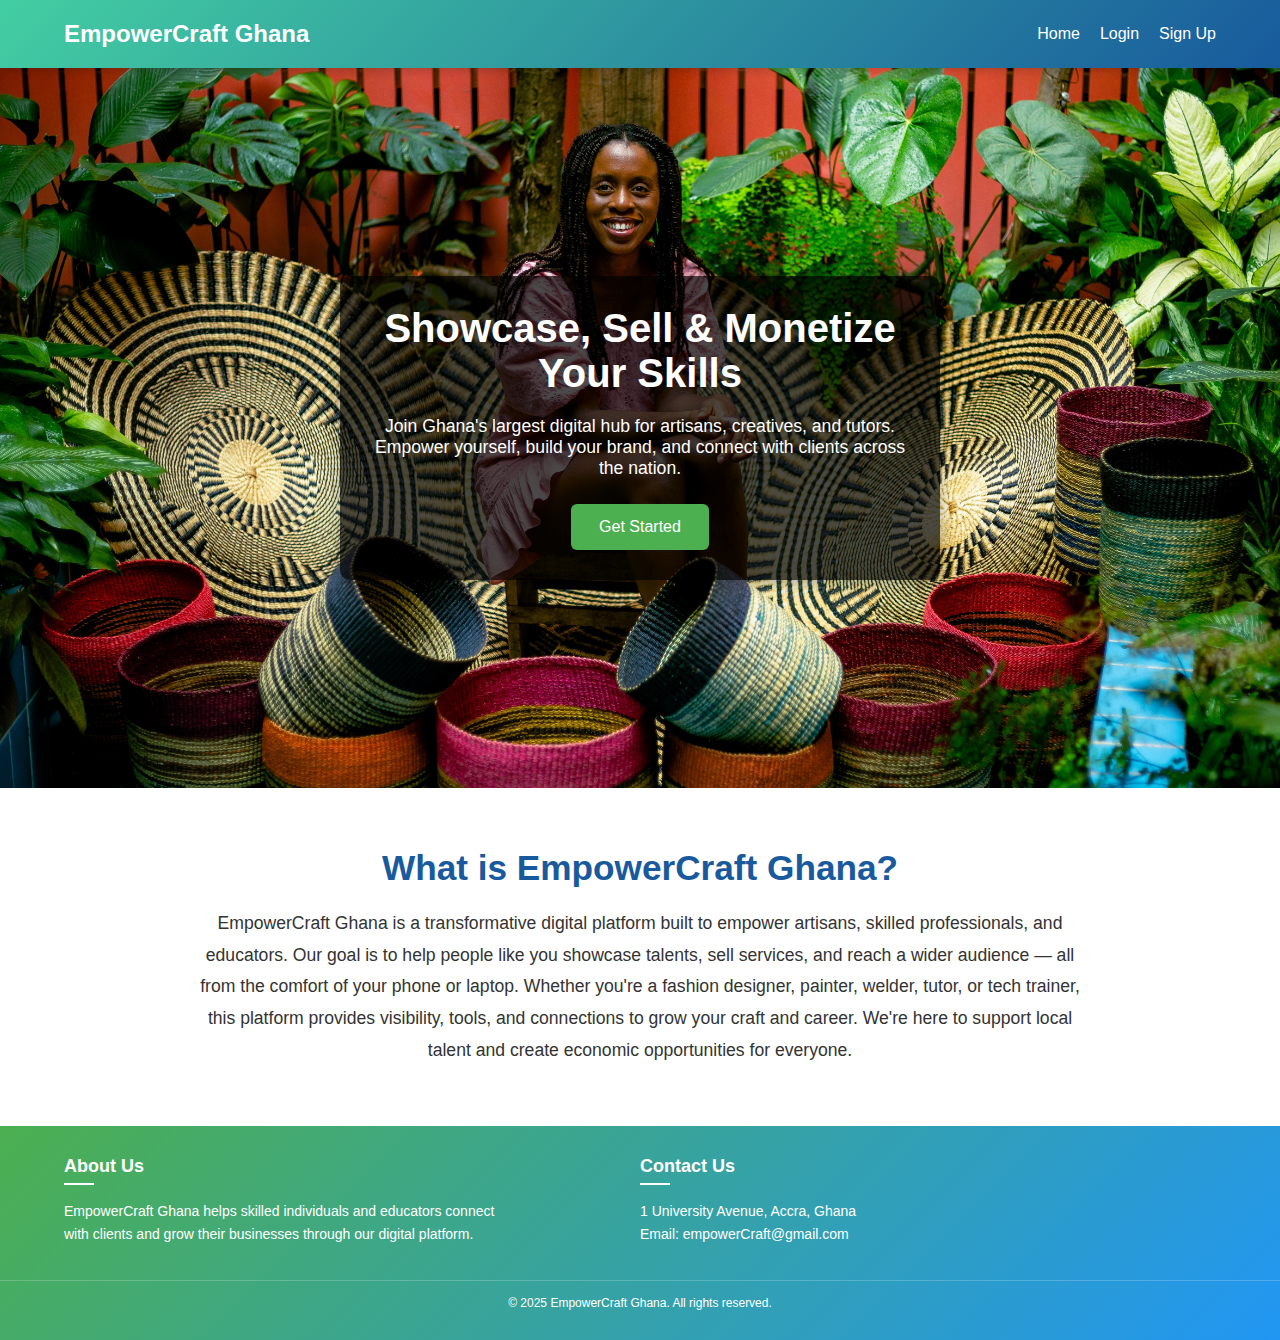
==== index.html @ e8d3cad8 "Update index.html" ====
<!DOCTYPE html>
<html lang="en">
<head>
    <meta charset="UTF-8" />
    <meta name="viewport" content="width=device-width, initial-scale=1.0"/>
    <title>EmpowerCraft Ghana</title>
    <style>
        * {
            margin: 0;
            padding: 0;
            box-sizing: border-box;
        }

        body {
            font-family: 'Segoe UI', Tahoma, Geneva, Verdana, sans-serif;
            background-color: #f4f4f4;
            color: #333;
        }

        header {
            background: linear-gradient(135deg, #43cea2, #185a9d);
            color: white;
            padding: 20px 0;
            box-shadow: 0 2px 10px rgba(0, 0, 0, 0.2);
        }

        .nav-container {
            width: 90%;
            max-width: 1200px;
            margin: 0 auto;
            display: flex;
            justify-content: space-between;
            align-items: center;
        }

        .logo {
            font-size: 24px;
            font-weight: bold;
        }

        nav ul {
            list-style: none;
            display: flex;
        }

        nav ul li {
            margin-left: 20px;
        }

        nav ul li a {
            color: white;
            text-decoration: none;
            font-weight: 500;
            transition: opacity 0.3s;
        }

        nav ul li a:hover {
            opacity: 0.85;
        }

        /* Updated hero section with slideshow */
        .hero {
            position: relative;
            height: 80vh;
            overflow: hidden;
            display: flex;
            justify-content: center;
            align-items: center;
        }

        .slideshow {
            position: absolute;
            top: 0;
            left: 0;
            width: 100%;
            height: 100%;
            z-index: -1;
        }

        .slide {
            position: absolute;
            top: 0;
            left: 0;
            width: 100%;
            height: 100%;
            background-position: center;
            background-size: cover;
            opacity: 0;
            /* Reduced transition time from 1.5s to 0.8s for faster fading */
            transition: opacity 0.8s ease-in-out;
        }

        .slide.active {
            opacity: 1;
        }

        .hero-content {
            background-color: rgba(0, 0, 0, 0.7); /* Semi-transparent background */
            padding: 30px;
            border-radius: 10px;
            max-width: 600px;
            text-align: center;
            box-shadow: 0 4px 15px rgba(0, 0, 0, 0.3);
            z-index: 1;
        }

        .hero-content h1 {
            color: white;
            font-size: 2.5em;
            margin-bottom: 20px;
        }

        .hero-content p {
            color: white;
            font-size: 1.1em;
            margin-bottom: 25px;
        }

        .btn {
            background-color: #4CAF50;
            color: white;
            padding: 14px 28px;
            font-size: 16px;
            border: none;
            border-radius: 6px;
            cursor: pointer;
            text-decoration: none;
            transition: background 0.3s ease;
            display: inline-block;
        }

        .btn:hover {
            background-color: #45a049;
        }

        .about {
            padding: 60px 20px;
            background-color: white;
            color: #333;
            text-align: center;
        }

        .about h2 {
            color: #185a9d;
            font-size: 2.2em;
            margin-bottom: 20px;
        }

        .about p {
            font-size: 1.1em;
            max-width: 900px;
            margin: 0 auto;
            line-height: 1.8;
        }

        footer {
            background: linear-gradient(135deg, #4CAF50, #2196F3);
            color: white;
            padding: 30px 0;
            width: 100%;
        }

        .footer-content {
            width: 90%;
            max-width: 1200px;
            margin: 0 auto;
            display: flex;
            flex-wrap: wrap;
            justify-content: space-between;
        }

        .footer-column {
            flex: 1;
            min-width: 250px;
            margin-bottom: 20px;
        }

        .footer-column h3 {
            font-size: 18px;
            margin-bottom: 15px;
            position: relative;
            padding-bottom: 8px;
        }

        .footer-column h3::after {
            content: '';
            position: absolute;
            left: 0;
            bottom: 0;
            width: 30px;
            height: 2px;
            background-color: white;
        }

        .footer-column p, .footer-column ul {
            font-size: 14px;
            line-height: 1.6;
        }

        .footer-column ul {
            list-style: none;
            padding: 0;
        }

        .footer-column ul li {
            margin-bottom: 8px;
        }

        .footer-column ul li a {
            color: white;
            text-decoration: none;
            transition: color 0.3s;
        }

        .footer-column ul li a:hover {
            color: #e3f2fd;
        }

        .copyright {
            text-align: center;
            padding-top: 15px;
            margin-top: 15px;
            border-top: 1px solid rgba(255, 255, 255, 0.2);
            font-size: 12px;
        }

        @media (max-width: 768px) {
            .nav-container {
                flex-direction: column;
                align-items: flex-start;
            }

            nav ul {
                flex-direction: column;
                margin-top: 10px;
            }

            nav ul li {
                margin: 10px 0;
            }

            .hero-content h1 {
                font-size: 1.8em;
            }
            
            .hero-content {
                padding: 20px;
            }

            .about h2 {
                font-size: 1.8em;
            }
        }
    </style>
</head>
<body>

    <!-- Header & Nav -->
    <header>
        <div class="nav-container">
            <div class="logo">EmpowerCraft Ghana</div>
            <nav>
                <ul>
                    <li><a href="index.html">Home</a></li>
                    <li><a href="../view/login.php">Login</a></li>
                    <li><a href="../view/signup.php">Sign Up</a></li>
                </ul>
            </nav>
        </div>
    </header>

    <!-- Updated Hero Section with Slideshow -->
    <section class="hero">
        <div class="slideshow">
            <div class="slide active" style="background-image: url('../assets/images/arts.jpg');"></div>
            <div class="slide" style="background-image: url('assets/images/craft.jpg');"></div>
            <div class="slide" style="background-image: url('assets/images/ar.jpg');"></div>
            <div class="slide" style="background-image: url('assets/images/carpenter.jpg');"></div>
            <div class="slide" style="background-image: url('assets/images/plumber.jpg');"></div>
            <div class="slide" style="background-image: url('assets/images/teacher.jpg');"></div>
            <div class="slide" style="background-image: url('assets/images/hair.jpg');"></div>
            <div class="slide" style="background-image: url('assets/images/painter.jpg');"></div>
            <div class="slide" style="background-image: url('assets/images/css.jpg');"></div>
            <div class="slide" style="background-image: url('assets/images/craftt.jpg');"></div>
            <div class="slide" style="background-image: url('assets/images/cs.jpg');"></div>
            <div class="slide" style="background-image: url('assets/images/arttt.jpg');"></div>
            <div class="slide" style="background-image: url('assets/images/artist.jpg');"></div>
        </div>
        <div class="hero-content">
            <h1>Showcase, Sell & Monetize Your Skills</h1>
            <p>Join Ghana's largest digital hub for artisans, creatives, and tutors. Empower yourself, build your brand, and connect with clients across the nation.</p>
            <a href="signup.html" class="btn">Get Started</a>
        </div>
    </section>

    <!-- About Section -->
    <section class="about">
        <h2>What is EmpowerCraft Ghana?</h2>
        <p>
            EmpowerCraft Ghana is a transformative digital platform built to empower artisans, skilled professionals, and educators. 
            Our goal is to help people like you showcase talents, sell services, and reach a wider audience — all from the comfort of your phone or laptop. 
            Whether you're a fashion designer, painter, welder, tutor, or tech trainer, this platform provides visibility, tools, and connections to grow your craft and career. 
            We're here to support local talent and create economic opportunities for everyone.
        </p>
    </section>

    <!-- Footer -->
    <footer>
        <div class="footer-content">
            <div class="footer-column">
                <h3>About Us</h3>
                <p>EmpowerCraft Ghana helps skilled individuals and educators connect </p>
                <p>with clients and grow their businesses through our digital platform.</p>
            </div>

            <div class="footer-column">
                <h3>Contact Us</h3>
                <p>1 University Avenue, Accra, Ghana</p>
                <p>Email: empowerCraft@gmail.com</p>
            </div>
        </div>
        <div class="copyright">
            <p>&copy; 2025 EmpowerCraft Ghana. All rights reserved.</p>
        </div>
    </footer>

    <!-- JavaScript for Slideshow -->
    <script>
        document.addEventListener('DOMContentLoaded', function() {
            const slides = document.querySelectorAll('.slide');
            let currentSlide = 0;
            
            function nextSlide() {
                // Remove active class from current slide
                slides[currentSlide].classList.remove('active');
                
                // Update current slide index
                currentSlide = (currentSlide + 1) % slides.length;
                
                // Add active class to new current slide
                slides[currentSlide].classList.add('active');
            }
            
            // Change slide every 3 seconds (reduced from 5 seconds)
            setInterval(nextSlide, 3000);
        });
    </script>

</body>
</html>
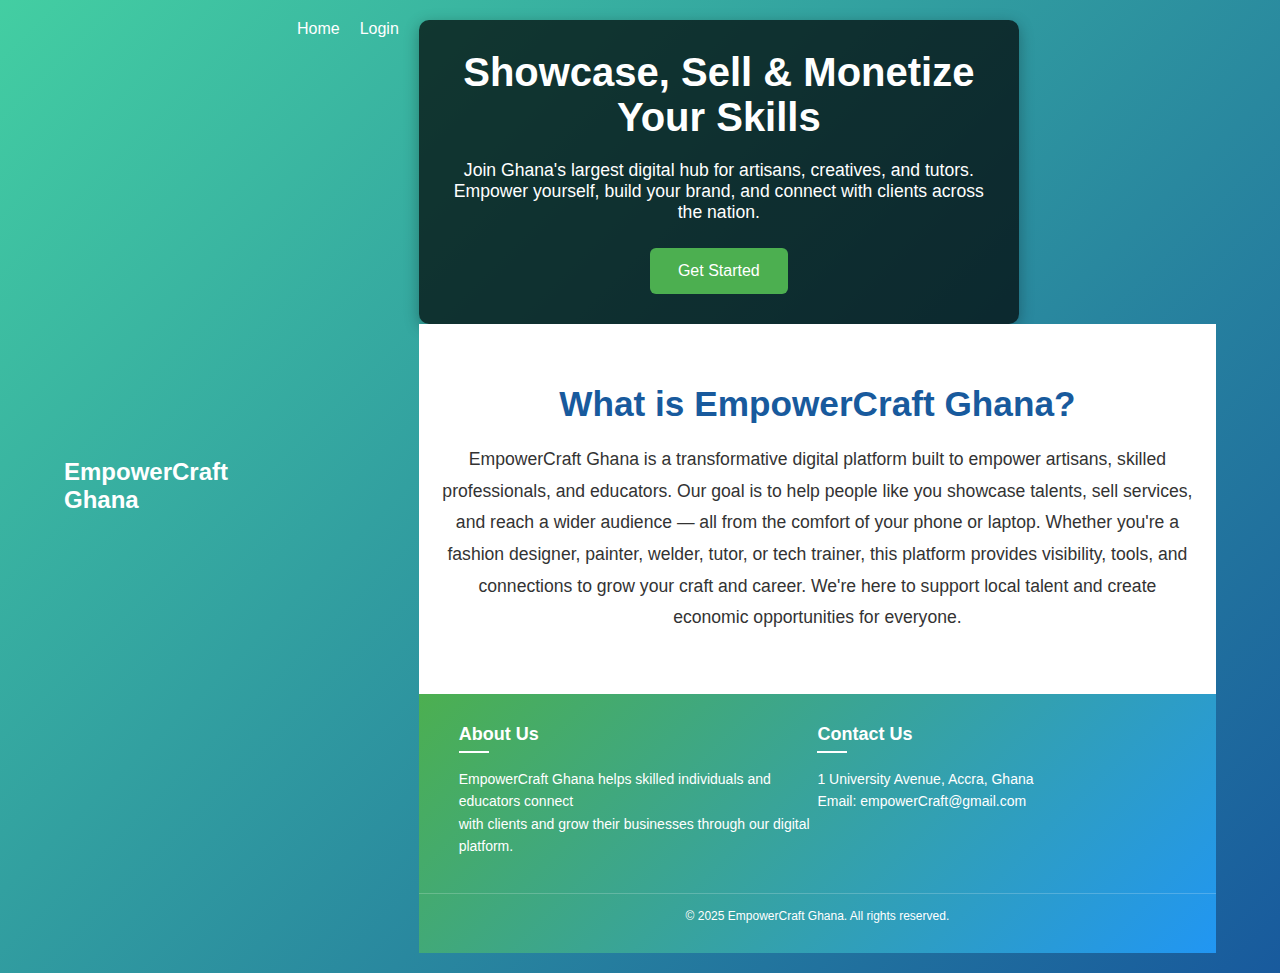
==== commit 276ab6d6: "Update index.html" ====
--- a/index.html
+++ b/index.html
@@ -262,8 +262,8 @@
             <nav>
                 <ul>
                     <li><a href="index.html">Home</a></li>
-                    <li><a href="../view/login.php">Login</a></li>
-                    <li><a href="../view/signup.php">Sign Up</a></li>
+                    <li><a href="view/login.html">Login</a></li>
+                    <li><a href="view/signup.html>Sign Up</a></li>
                 </ul>
             </nav>
         </div>
@@ -272,7 +272,7 @@
     <!-- Updated Hero Section with Slideshow -->
     <section class="hero">
         <div class="slideshow">
-            <div class="slide active" style="background-image: url('../assets/images/arts.jpg');"></div>
+            <div class="slide active" style="background-image: url('assets/images/arts.jpg');"></div>
             <div class="slide" style="background-image: url('assets/images/craft.jpg');"></div>
             <div class="slide" style="background-image: url('assets/images/ar.jpg');"></div>
             <div class="slide" style="background-image: url('assets/images/carpenter.jpg');"></div>
@@ -289,7 +289,7 @@
         <div class="hero-content">
             <h1>Showcase, Sell & Monetize Your Skills</h1>
             <p>Join Ghana's largest digital hub for artisans, creatives, and tutors. Empower yourself, build your brand, and connect with clients across the nation.</p>
-            <a href="signup.html" class="btn">Get Started</a>
+            <a href="view/signup.html" class="btn">Get Started</a>
         </div>
     </section>
 
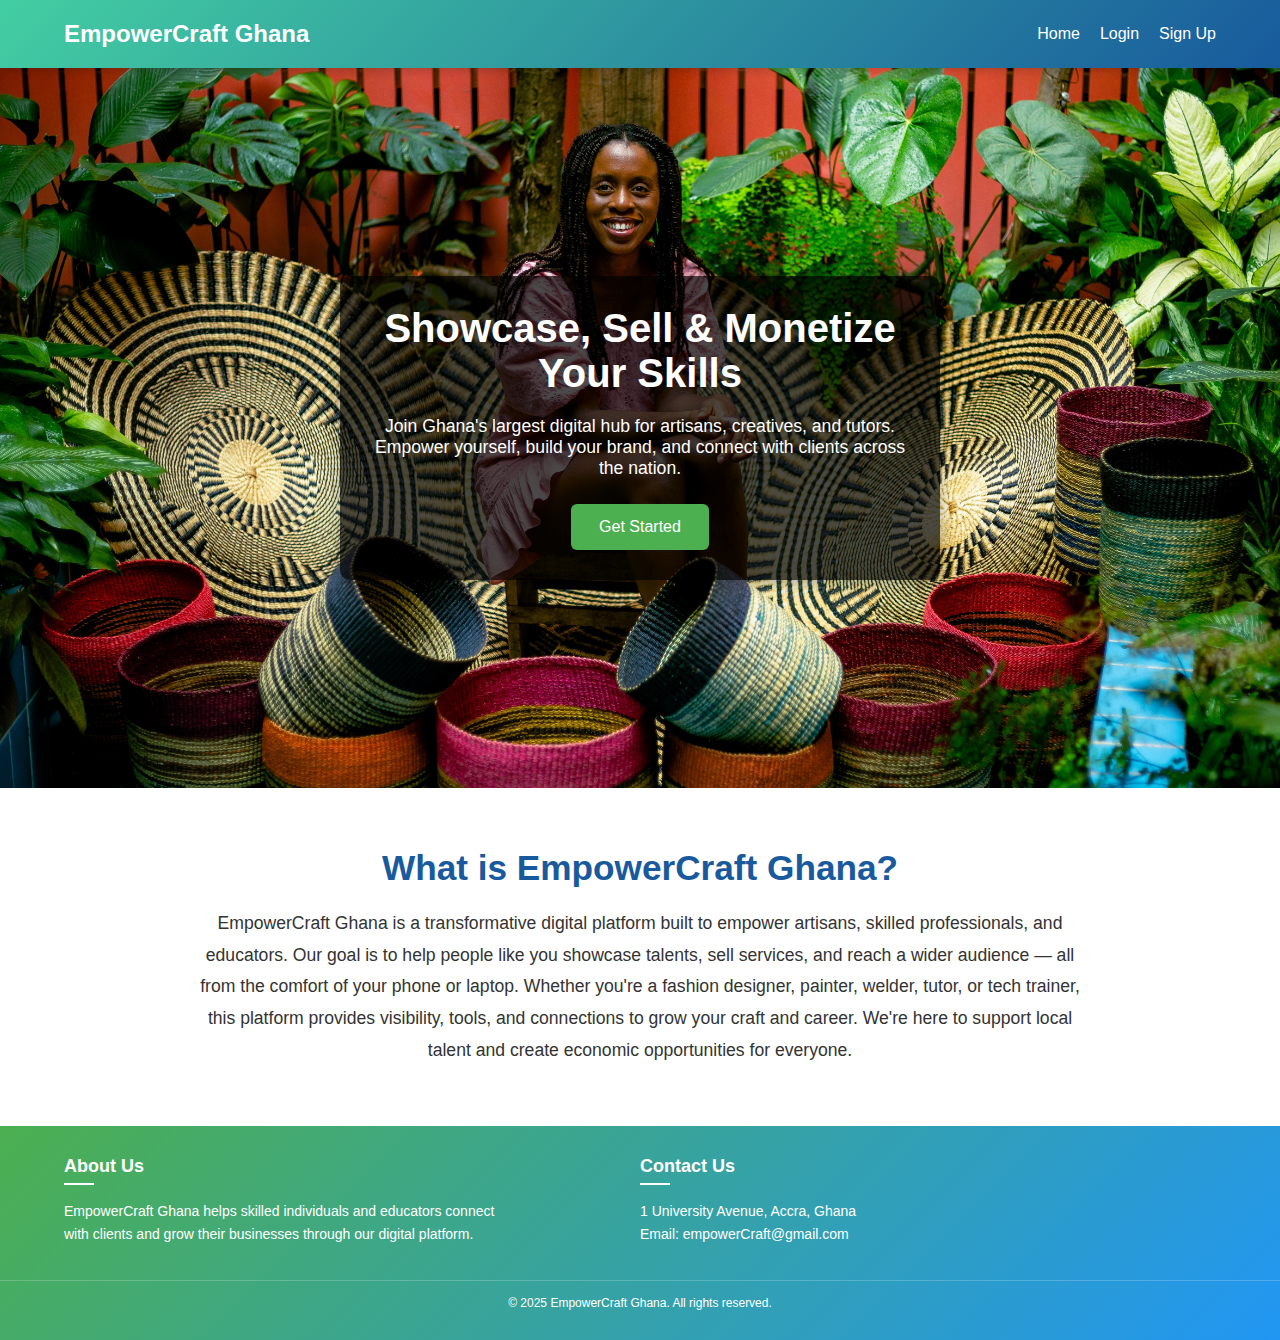
==== commit 4cfcb0f9: "Update index.html" ====
--- a/index.html
+++ b/index.html
@@ -263,7 +263,7 @@
                 <ul>
                     <li><a href="index.html">Home</a></li>
                     <li><a href="view/login.html">Login</a></li>
-                    <li><a href="view/signup.html>Sign Up</a></li>
+                    <li><a href="view/signup.html">Sign Up</a></li>
                 </ul>
             </nav>
         </div>
